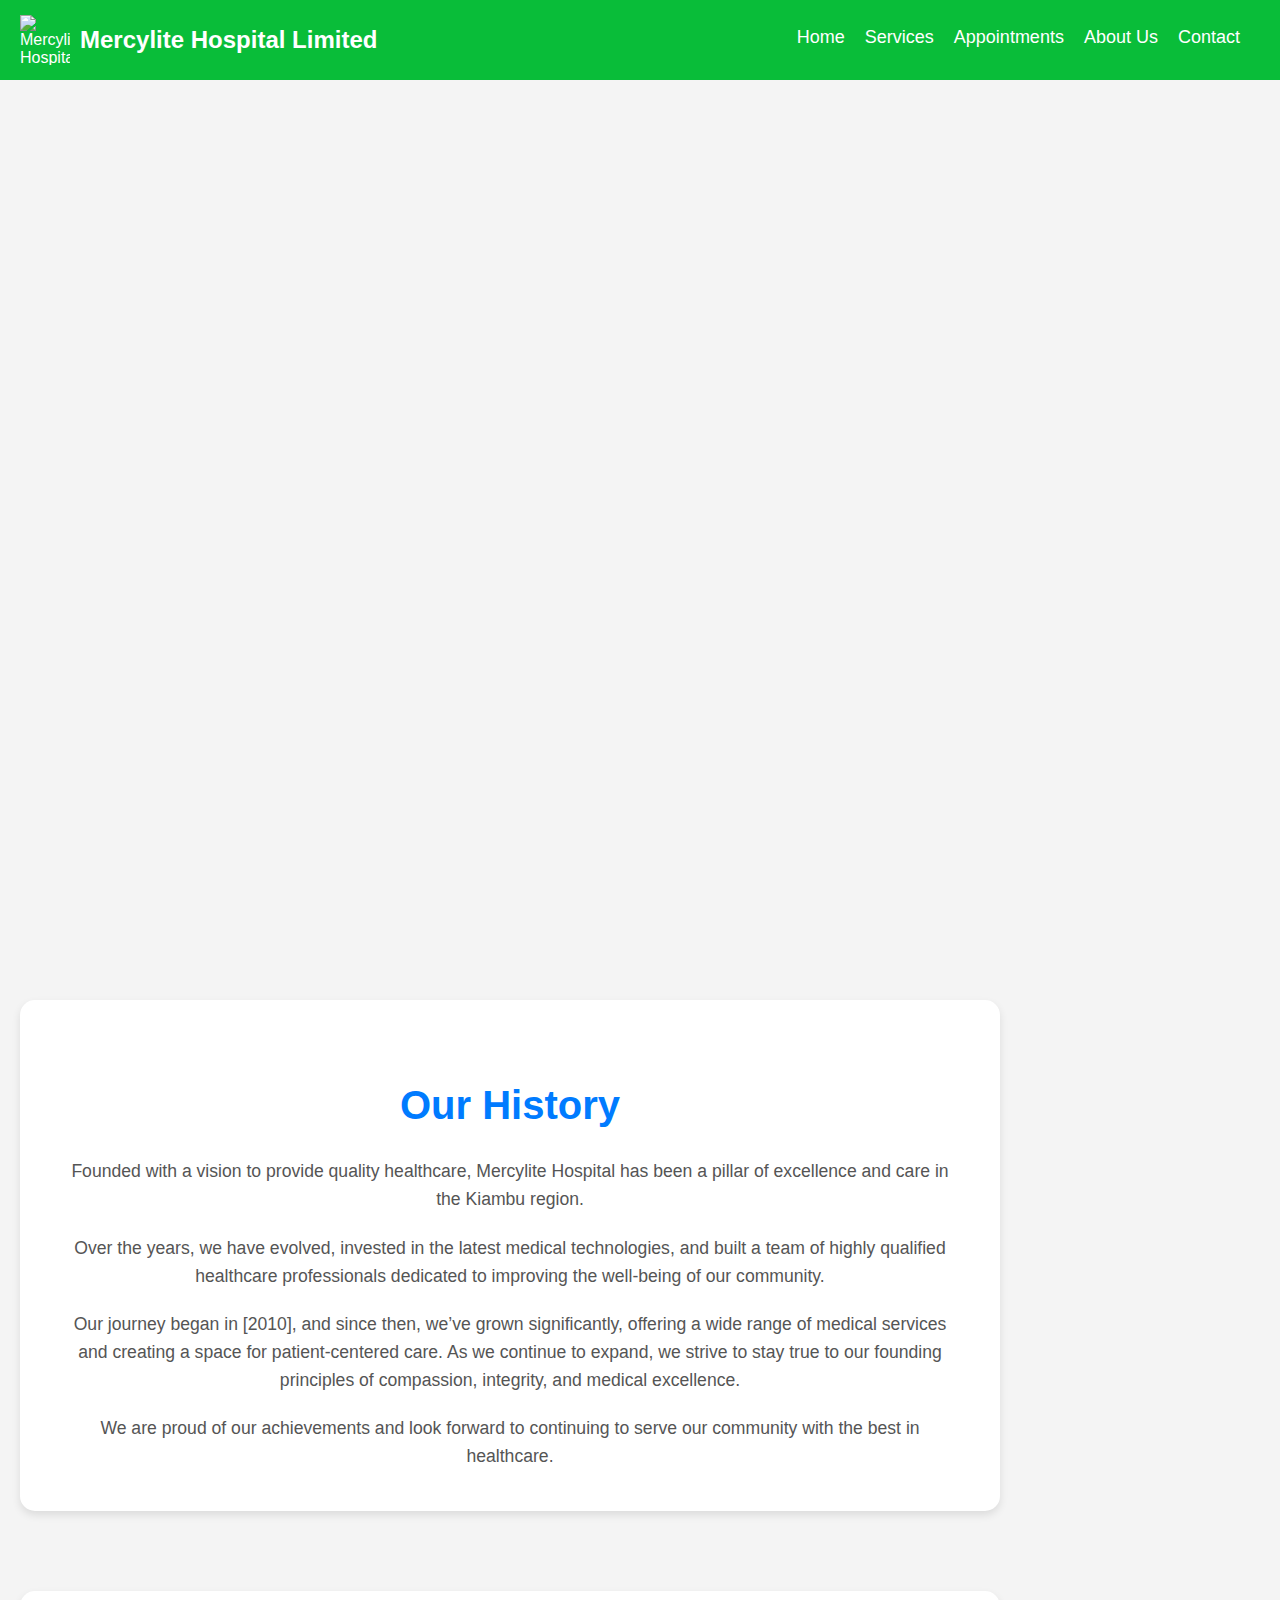
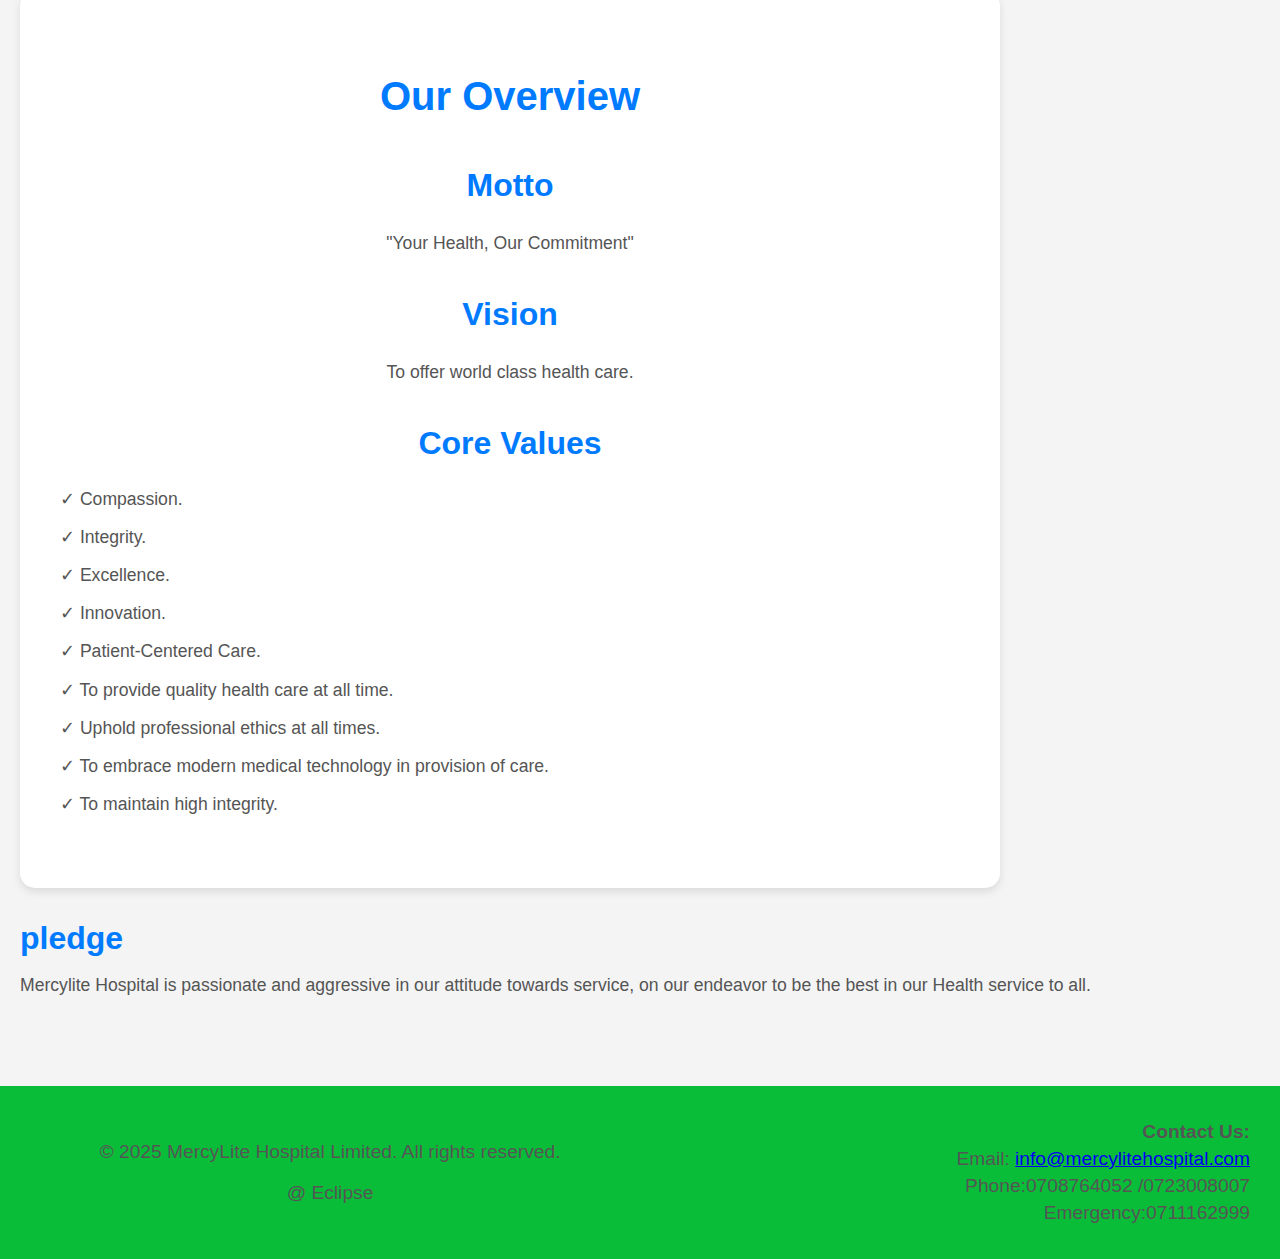
==== about.html @ 35a5e9e8 "Update about.html" ====
<!DOCTYPE html>
<html lang="en">
<head>
    <meta charset="UTF-8">
    <meta name="viewport" content="width=device-width, initial-scale=1.0">
    <meta http-equiv="X-UA-Compatible" content="ie=edge">
    <title>Mercylite Hospital Limited - Home</title>
    <link rel="stylesheet" href="styles.css">
    <script defer src="script.js"></script>
</head>
<body>
 <!-- Header Section -->
  <header>
    <div class="logo-container">
      <img src="images/logo.png" alt="Mercylife Hospital Logo" class="logo">
      <h1 class="hospital-name">Mercylite Hospital Limited</h1>
    </div>

     <!-- Hamburger Menu for Small Screens -->
    <button class="hamburger-menu" id="hamburger-menu">
      &#9776;
    </button>

    <!-- Desktop Navigation Menu -->
    <nav class="main-nav" id="main-nav">
      <ul class="main-menu">
        <li><a href="#">Home</a></li>
        <li><a href="#">Services</a></li>
        <li><a href="#">Appointments</a></li>
        <li><a href="#">About Us</a></li>
        <li><a href="#">Contact</a></li>
      </ul>
    </nav>

    <!-- Off-Canvas Menu (for Mobile) -->
    <div class="off-canvas-menu" id="off-canvas-menu">
      <ul>
        <li><a href="#">Home</a></li>
        <li><a href="#">Services</a></li>
        <li><a href="#">Appointments</a></li>
        <li><a href="#">About Us</a></li>
        <li><a href="#">Contact</a></li>
      </ul>
    </div>

  </header>


<head>
  <!-- Example Google Font -->
  <link href="https://fonts.googleapis.com/css2?family=Roboto:wght@700&display=swap" rel="stylesheet">
</head>
<!-- Add this link to include Font Awesome -->
<link rel="stylesheet" href="https://cdnjs.cloudflare.com/ajax/libs/font-awesome/6.0.0-beta3/css/all.min.css">

<div class="hero-section">
  <div class="hero-background"></div>
  <div class="hero-content">
    
  </div>
</div>

<section id="history" class="history-section">
    <div class="history-container">
        <h2>Our History</h2>
        <p>Founded with a vision to provide quality healthcare, Mercylite Hospital has been a pillar of excellence and care in the Kiambu region.</p>
        <p>Over the years, we have evolved, invested in the latest medical technologies, and built a team of highly qualified healthcare professionals dedicated to improving the well-being of our community.</p>
        <p>Our journey began in [2010], and since then, we’ve grown significantly, offering a wide range of medical services and creating a space for patient-centered care. As we continue to expand, we strive to stay true to our founding principles of compassion, integrity, and medical excellence.</p>
        <p>We are proud of our achievements and look forward to continuing to serve our community with the best in healthcare.</p>
    </div>
</section>

<section id="overview" class="overview-section">
    <div class="overview-container">
        <h2>Our Overview</h2>

        <!-- Motto -->
        <div class="overview-item">
            <h3>Motto</h3>
            <p>"Your Health, Our Commitment"</p>
        </div>

        <!-- Vision -->
        <div class="overview-item">
            <h3>Vision</h3>
            <p>To offer world class health care.</p>
        </div>

        <!-- Core Values -->
        <div class="overview-item">
            <h3>Core Values</h3>
            <ul>
                <li>&#10003; Compassion.</li>
                <li>&#10003; Integrity.</li>
                <li>&#10003; Excellence.</li>
                <li>&#10003; Innovation.</li>
                <li>&#10003; Patient-Centered Care.</li>
                <li>&#10003; To provide quality health care at all time.</li>
                <li>&#10003; Uphold professional ethics at all times.</li>
                <li>&#10003; To embrace modern medical technology in provision of care.</li>
                <li>&#10003; To maintain high integrity.</li>
            </ul>
        </div>
    </div>
    
     <!-- pledge -->
        <div class="overview-item">
            <h3>pledge</h3>
            <p>Mercylite Hospital is passionate and aggressive in our attitude towards service, on our endeavor to be the best in our Health service to all.</p>
        </div>
</section>


<footer>
  <div class="footer-container">
    <div class="footer-left">
      <p>&copy; 2025 MercyLite Hospital Limited. All rights reserved.</p>
      <p> @ Eclipse </p>
    </div>

  

    <div class="footer-right">
      <p><strong>Contact Us:</strong></p>
      <p>Email: <a href="mailto:mercylitereception@gmail.com">info@mercylitehospital.com</a></p>
      <p>Phone:0708764052 /0723008007</p>
      <p>Emergency:0711162999</p>
    </div>
  </div>
   <script src="path/to/your/script.js"></script>
</body>
</footer>
---- styles.css ----
body {
    font-family: Arial, sans-serif;
    margin: 0;
    padding: 0;
    background-color: #f4f4f4;
}

/* General Styles */
body {
  margin: 0;
  font-family: Arial, sans-serif;
}

header {
  background-color:#09bd39;
  color:white;
  display: flex;
  justify-content: space-between;
  align-items: center;
  padding: 10px 20px;
  position: relative;
}

.logo-container {
  display: flex;
  align-items: center;
}

.logo {
  width: 50px;
  height: 50px;
  margin-right: 10px;
}

.hospital-name {
  font-size: 24px;
  font-weight: bold;
}

.main-nav .main-menu {
  display: flex;
  list-style: none;
  margin: 0;
  padding: 0;
}

.main-nav .main-menu li {
  margin-right: 20px;
}

.main-nav .main-menu li a {
  color: white;
  text-decoration: none;
  font-size: 18px;
}

/* Hamburger Menu Button */
.hamburger-menu {
  background-color: transparent;
  border: none;
  color: white;
  font-size: 30px;
  cursor: pointer;
  display: none; /* Hidden by default */
}

/* Off-Canvas Menu */
.off-canvas-menu {
  position: fixed;
  top: 0;
  left: -250px;
  width: 250px;
  height: 100%;
  background-color: #11d681;
  color: white;
  transition: left 0.3s;
  padding-top: 60px; /* Space for menu items */
}

.off-canvas-menu ul {
  list-style: none;
  padding: 0;
  margin: 0;
}

.off-canvas-menu ul li {
  padding: 10px;
}

.off-canvas-menu ul li a {
  color: white;
  text-decoration: none;
  font-size: 18px;
}

/* Show Off-Canvas Menu when Hamburger is Clicked */
.off-canvas-menu.show {
  left: 0;
}

/* Responsive Design */
@media (max-width: 768px) {
  .main-nav {
    display: none; /* Hide regular navigation on small screens */
  }
  
  .hamburger-menu {
    display: block; /* Show hamburger menu on small screens */
  }
}


.banner {
    background-color: #028090;
    color: white;
    padding: 40px 0;
    text-align: center;
}

.cta-button {
    background-color: #ee6f57;
    color: white;
    padding: 10px 20px;
    text-decoration: none;
    border-radius: 5px;
}

.cta-button:hover {
    background-color: #ff8c42;
}

footer {
    text-align: center;
    padding: 20px;
    background-color: #2a9d8f;
    color: white;
}
/* General Styles */
body {
  margin: 0;
  font-family: Arial, sans-serif;
}

section {
  padding: 20px;
  margin-bottom: 40px;
}

h2 {
  text-align: center;
  font-size: 2em;
  margin-bottom: 20px;
}

/* Banner Section */
.banner-section {
  position: relative;
  width: 100%;
  height: 500px;
}


.banner-container {
  position: relative;
}

.banner-container img {
  width: 100%;
  height: 100%;
  object-fit: cover;
}

.slogan {
  position: absolute;
  bottom: 20px; /* Adjust the distance from the bottom */
  left: 50%;
  transform: translateX(-50%); /* Center the slogan vertically */
  color: black;
  font-size: 3rem; /* Adjust the font size as needed */
  font-weight: bold;
  text-shadow: 2px 2px 4px rgba(0, 0, 0, 0.5);
}


/* Services Section */
.services-section {
  background-color:#e0e0d1;
  padding: 40px 0;
  color: black;
}

.service-cards {
  display: flex;
  justify-content: space-around;
  flex-wrap: wrap;
}

.service-card {
  width: 23%;
  background-color:#1f6dcc ;
  padding: 20px;
  text-align: center;
  box-shadow: 0 4px 8px rgba(0, 0, 0, 0.1);
  margin-bottom: 20px;
  border-radius: 8px;
}

.service-card img {
  width: 60px;
  height: 60px;
  margin-bottom: 15px;
}

.cta {
  text-align: center;
}

.cta-button {
  background-color: #1f6dcc;
  color: white;
  padding: 15px 30px;
  text-decoration: none;
  border-radius: 5px;
  font-size: 18px;
  margin-top: 20px;
}

.cta-button:hover {
  background-color: #ff8c42;
}

.partner-section {
  background-color: #f1f1f1; /* Light background for contrast */
  padding: 40px 0;
}

.partner-images {
  display: flex;
  flex-wrap: wrap; /* Allow images to wrap onto new rows */
  justify-content: center; /* Center the images */
  gap: 20px; /* Space between images */
}

.partner-images img {
  max-width: 100%;
  height: auto;
  width: 120px; /* Set a default width for images */
  transition: transform 0.3s ease; /* Optional: Add smooth hover effect */
}

.partner-images img:hover {
  transform: scale(1.1); /* Optional: Add a slight zoom effect on hover */
}

/* Adjust image sizes on smaller screens */
@media (max-width: 768px) {
  .partner-images img {
    width: 100px; /* Shrink image size for smaller screens */
  }
}

@media (max-width: 480px) {
  .partner-images img {
    width: 80px; /* Further shrink image size for very small screens */
  }
}


/* Posts and News Section */
.posts-news-section {
  background-color:#1df20a ;
  padding: 40px 0;
}

.posts-container {
  display: flex;
  justify-content: space-around;
  gap: 20px;
}

.post {
  width: 30%;
  background-color: #1f6dcc;
  padding: 20px;
  box-shadow: 0 4px 8px rgba(0, 0, 0, 0.1);
  border-radius: 8px;
}

.post h3 {
  font-size: 1.5em;
}

.post a {
  color: #2c3e50;
  text-decoration: none;
}

/* Social Media Section */
.social-media-section {
  background-color: white;
  padding: 20px;
}

.social-media-icons {
  display: flex;
  justify-content: center;
  gap: 20px;
  
}

.social-media-icons a img {
  width: 40px;
  height: auto;
}
/* Footer Styling */
footer {
  background-color: #09bd39;
  color: black;
  padding: 20px 0;
  font-family: Arial, sans-serif;
  text-align: center;
}

.footer-container {
  display: flex;
  justify-content: space-between;
  align-items: center;
  flex-wrap: wrap;
  padding: 0 20px;
}

.footer-left, .footer-center, .footer-right {
  flex: 1;
  margin: 10px;
}

.footer-center {
  text-align: center;
}

.footer-links {
  list-style-type: none;
  padding: 0;
}

.footer-links li {
  display: inline;
  margin: 0 10px;
}

.footer-links a {
  color: black;
  text-decoration: none;
}

.footer-links a:hover {
  text-decoration: underline;
}

.footer-right {
  text-align: right;
}

.footer-right p {
  margin: 5px 0;
}

@media (max-width: 768px) {
  .footer-container {
    flex-direction: column;
    align-items: center;
  }

  .footer-left, .footer-center, .footer-right {
    flex: none;
    margin-bottom: 20px;
    text-align: center;
  }

  .footer-links li {
    display: block;
    margin: 5px 0;
  }
}
/* Services Section Styling */
.services {
    text-align: center;
    color: black;
}

.services h2 {
    font-size: 2.5em;
    margin-bottom: 40px;
}

/* Service Items Container */
.services-list {
    display: flex;
    flex-wrap: wrap;
    justify-content: center;
    gap: 40px;
}

/* Individual Service */
.service {
    width: 250px;
    background-color: rgba(255, 255, 255, 0.1); /* Slight transparent background */
    padding: 20px;
    border-radius: 10px;
    text-align: center;
    transition: all 0.3s ease-in-out;
}

.service:hover {
    transform: scale(1.05); /* Slight zoom effect on hover */
    background-color: rgba(255, 255, 255, 0.2); /* Increase background opacity on hover */
}

/* Service Icons */
.service i {
    font-size: 50px;
    color: #FFD700; /* Gold color for icons */
    margin-bottom: 20px;
}

/* Service Title */
.service h3 {
    font-size: 1.8em;
    margin-bottom: 15px;
}

/* Service Description */
.service p {
    font-size: 1.2em;
}

/* Call-to-Action Button */
.cta-button {
    display: inline-block;
    margin-top: 30px;
    padding: 15px 30px;
    background-color: #FFD700;
    color: #333;
    text-decoration: none;
    font-size: 1.2em;
    border-radius: 5px;
    transition: all 0.3s ease;
}

.cta-button:hover {
    background-color: #FF6347; /* Change to a new color on hover */
    color: white;
}
/* Posts Section Styling */
.posts {
    text-align: center;
    color: white;
}

.posts h2 {
    font-size: 2.5em;
    margin-bottom: 40px;
}

/* Post Items Container */
.posts-list {
    display: flex;
    flex-wrap: wrap;
    justify-content: center;
    gap: 40px;
}

/* Individual Post */
.post {
    width: 300px;
    background-color: rgba(255, 255, 255, 0.1); /* Slight transparent background */
    padding: 20px;
    border-radius: 10px;
    text-align: center;
    transition: all 0.3s ease-in-out;
}

/* Hover Effect on Post */
.post:hover {
    transform: scale(1.05); /* Slight zoom effect on hover */
    background-color: rgba(255, 255, 255, 0.2); /* Increase background opacity on hover */
}

/* Post Image */
.post-image {
    width: 100%;
    height: 200px;
    object-fit: cover;
    border-radius: 10px;
}

/* Post Title */
.post-title {
    font-size: 1.8em;
    margin-top: 15px;
    color: #FFD700;
}

/* Post Description */
.post-description {
    font-size: 1.2em;
    margin-top: 10px;
    color: #f5f5f5;
}

/* Post Link (Invisible Text Decoration) */
.post-link {
    text-decoration: none;
    color: inherit;
}
/* Hero Section Styling */
.hero-section {
  position: relative;
  height: 100vh; /* Full viewport height */
  overflow: hidden; /* Prevents hero section from overflowing */
}

/* Hero Section Styling */
.hero-section {
  position: relative;
  height: 100vh; /* Full viewport height */
  overflow: hidden; /* Prevents hero section from overflowing */
  transition: visibility 0.3s ease, opacity 0.3s ease; /* Smooth transition for visibility */
}

.hero-background {
  position: absolute;
  top: 0;
  left: 0;
  width: 100%;
  height: 100%;
  background-image: url(banner.jpg'); /* Replace with your desired background image */
  background-size: cover; /* Ensures the image covers the whole area */
  background-position: center;
  z-index: -1; /* Ensures the background is behind the content */
}

.hero-content {
  position: relative;
  z-index: 1;
  text-align: center;
  color: white;
  padding: 20px;
  font-family: Arial, sans-serif;
}

.hero-content h1 {
  font-size: 3rem;
  margin-bottom: 10px;
  font-weight: bold;
}

.hero-content p {
  font-size: 1.5rem;
}

/* Responsive adjustments for different screen sizes */
@media (max-width: 1200px) {
  .hero-content h1 {
    font-size: 2.5rem;
  }

  .hero-content p {
    font-size: 1.2rem;
  }
}

@media (max-width: 768px) {
  .hero-content h1 {
    font-size: 2rem;
  }

  .hero-content p {
    font-size: 1rem;
  }
}

@media (max-width: 480px) {
  .hero-content h1 {
    font-size: 1.5rem;
  }

  .hero-content p {
    font-size: 0.9rem;
  }
}

/* General Styles */
body {
    font-family: Arial, sans-serif;
    background-color: #f4f4f4;
    margin: 0;
    padding: 0;
}

.service-container {
    display: flex;
    flex-wrap: wrap;
    justify-content: space-evenly;
    gap: 20px;
    padding: 20px;
}

.service-card {
    background-color: #fff;
    border: 1px solid #ddd;
    border-radius: 8px;
    width: 100%;
    max-width: 300px;
    padding: 20px;
    box-shadow: 0 4px 6px rgba(0, 0, 0, 0.1);
    transition: transform 0.3s ease;
    text-align: center;
}

.service-card:hover {
    transform: translateY(-10px);
}

.service-img {
    width: 100%;
    height: 200px;
    object-fit: cover;
    border-radius: 8px;
    margin-bottom: 10px;
}

.service-label {
    font-size: 0.9rem;
    color: white;
    background-color: #007BFF;
    padding: 5px;
    border-radius: 4px;
    margin-bottom: 10px;
    display: inline-block;
}

h2 {
    font-size: 1.5rem;
    color: #333;
}

p {
    font-size: 1rem;
    color: #666;
}

button {
    background-color: #007BFF;
    color: white;
    border: none;
    padding: 10px;
    margin-top: 10px;
    cursor: pointer;
    border-radius: 4px;
    font-size: 1rem;
    transition: background-color 0.3s ease;
}

button:hover {
    background-color: #0056b3;
}

.service-details {
    margin-top: 10px;
}

ul {
    padding-left: 20px;
    color: #555;
}

ul li {
    margin-bottom: 5px;
}

/* Responsive Styles */
@media (max-width: 768px) {
    .service-card {
        width: 100%;
    }
}

@media (min-width: 769px) {
    .service-card {
        width: 48%;
    }
}

@media (min-width: 1024px) {
    .service-card {
        width: 30%;
    }
}




<!-- contact External or Inline CSS -->

    #contact {
        padding: 30px;
        background-color: #0c0c0d;
        text-align: center;
        max-width: 1200px;
        margin: 0 auto;
    }

    h2 {
        font-size: 2.5rem;
        color: #007bff;
    }

    p {
        font-size: 1.2rem;
        color: #555;
    }

    .form-group {
        margin-bottom: 20px;
        text-align: left;
    }

    input, textarea {
        width: 100%;
        padding: 12px;
        font-size: 1rem;
        border: 1px solid #ccc;
        border-radius: 8px;
        box-sizing: border-box;
    }

    textarea {
        resize: vertical;
    }

    input:focus, textarea:focus {
        border-color: #007bff;
        outline: none;
    }

    button {
        background-color: #007bff;
        color: white;
        padding: 15px 30px;
        font-size: 1.2rem;
        border: none;
        border-radius: 8px;
        cursor: pointer;
        transition: background-color 0.3s ease;
    }

    button:hover {
        background-color: #0056b3;
    }

    .error-message {
        color: red;
        font-size: 0.9rem;
        display: block;
        margin-top: 5px;
    }

    #formMessage {
        font-size: 1.1rem;
        color: #28a745;
    }

    iframe {
        border: 0;
        margin-top: 30px;
    }

    @media (max-width: 768px) {
        #contact {
            padding: 20px;
        }

        h2 {
            font-size: 2rem;
        }

        input, textarea {
            padding: 10px;
        }

        button {
            padding: 12px 25px;
        }
    }



<!-- External or Inline CSS -->

    .history-section {
        padding: 50px 20px;
        background-color: #f4f4f9;
        display: flex;
        justify-content: center;
        align-items: center;
        height: auto;
    }

    .history-container {
        background-color: white;
        padding: 40px;
        border-radius: 15px;
        box-shadow: 0 4px 8px rgba(0, 0, 0, 0.1);
        max-width: 900px;
        width: 100%;
        text-align: center;
        line-height: 1.6;
    }

    .history-container h2 {
        font-size: 2.5rem;
        font-weight: bold;
        color: #007bff;
        margin-bottom: 20px;
    }

    .history-container p {
        font-size: 1.1rem;
        color: #555;
        margin-bottom: 20px;
    }

    .history-container p:last-child {
        margin-bottom: 0;
    }

    /* Responsive Design */
    @media (max-width: 768px) {
        .history-container {
            padding: 25px;
        }

        .history-container h2 {
            font-size: 2rem;
        }

        .history-container p {
            font-size: 1rem;
        }
    }


<!-- External or Inline CSS -->

    .overview-section {
        padding: 50px 20px;
        background-color: #f4f4f9;
        display: flex;
        justify-content: center;
        align-items: center;
        height: auto;
    }

    .overview-container {
        background-color: white;
        padding: 40px;
        border-radius: 15px;
        box-shadow: 0 4px 8px rgba(0, 0, 0, 0.1);
        max-width: 900px;
        width: 100%;
        text-align: center;
        line-height: 1.6;
    }

    .overview-container h2 {
        font-size: 2.5rem;
        font-weight: bold;
        color: #007bff;
        margin-bottom: 30px;
    }

    .overview-item {
        margin-bottom: 30px;
    }

    .overview-item h3 {
        font-size: 2rem;
        font-weight: bold;
        color: #007bff;
        margin-bottom: 15px;
    }

    .overview-item p {
        font-size: 1.1rem;
        color: #555;
    }

    .overview-item ul {
        list-style-type: none;
        padding-left: 0;
    }

    .overview-item ul li {
        font-size: 1.1rem;
        color: #555;
        margin-bottom: 10px;
        text-align: left;
    }

    /* Responsive Design */
    @media (max-width: 768px) {
        .overview-container {
            padding: 25px;
        }

        .overview-container h2 {
            font-size: 2rem;
        }

        .overview-item h3 {
            font-size: 1.6rem;
        }

        .overview-item p, .overview-item ul li {
            font-size: 1rem;
        }
    }
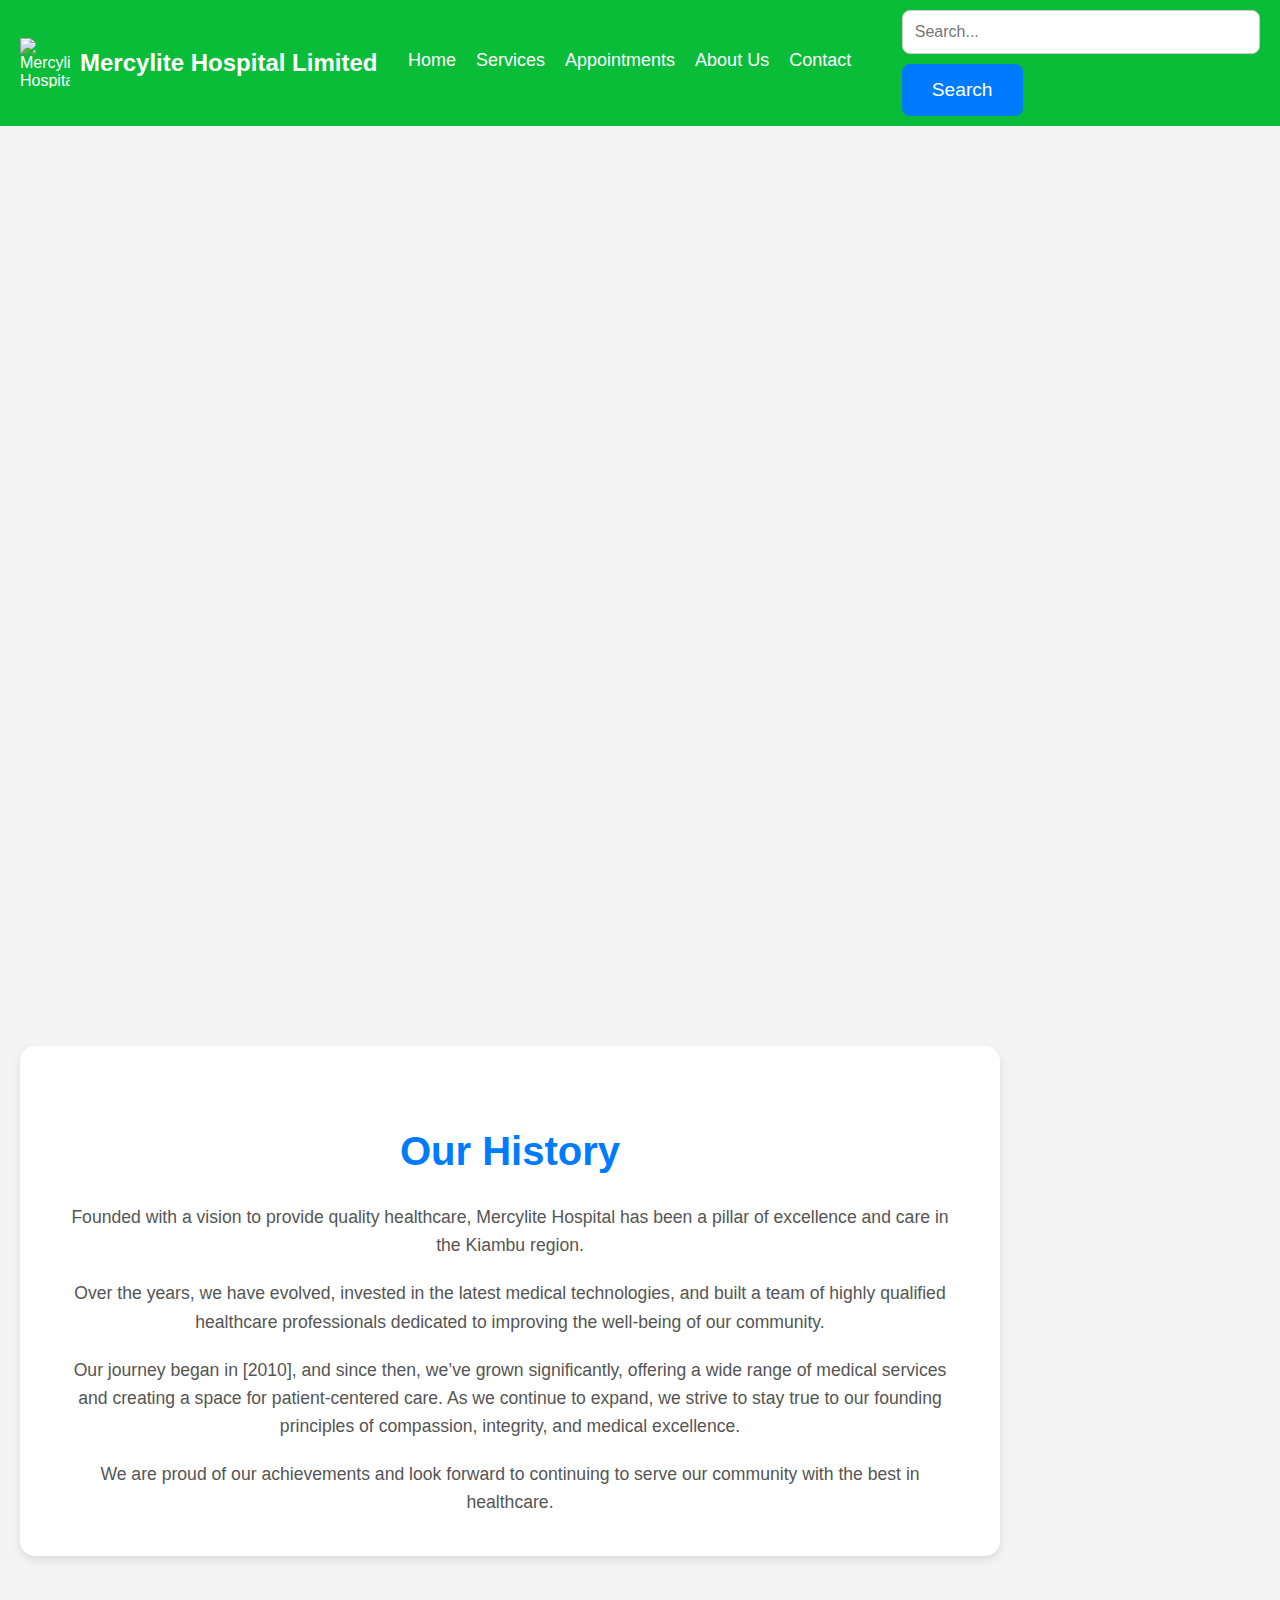
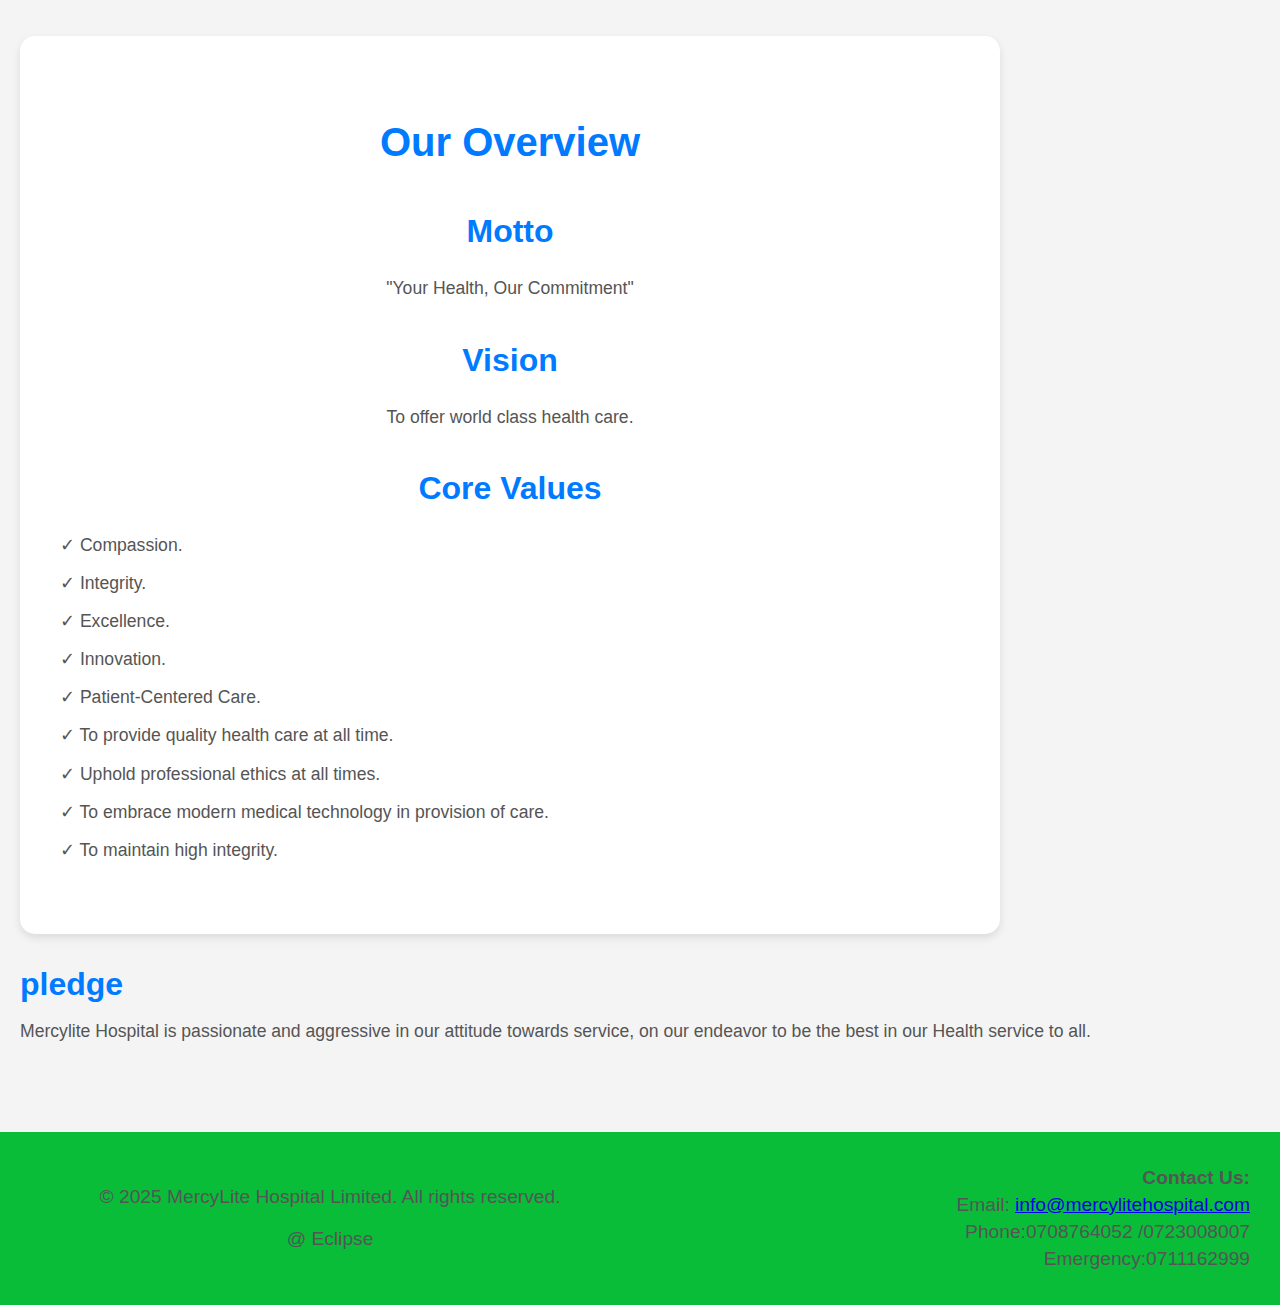
==== commit e8bfebab: "Update about.html" ====
--- a/about.html
+++ b/about.html
@@ -9,40 +9,31 @@
     <script defer src="script.js"></script>
 </head>
 <body>
- <!-- Header Section -->
+  <!-- Header Section -->
   <header>
     <div class="logo-container">
+      <!-- Hospital Logo -->
       <img src="images/logo.png" alt="Mercylife Hospital Logo" class="logo">
+      <!-- Hospital Name -->
       <h1 class="hospital-name">Mercylite Hospital Limited</h1>
     </div>
 
-     <!-- Hamburger Menu for Small Screens -->
-    <button class="hamburger-menu" id="hamburger-menu">
-      &#9776;
-    </button>
-
-    <!-- Desktop Navigation Menu -->
+    <!-- Quick Links Below the Logo and Hospital Name -->
     <nav class="main-nav" id="main-nav">
       <ul class="main-menu">
-        <li><a href="#">Home</a></li>
-        <li><a href="#">Services</a></li>
-        <li><a href="#">Appointments</a></li>
-        <li><a href="#">About Us</a></li>
-        <li><a href="#">Contact</a></li>
+        <li><a href="index.html">Home</a></li>
+        <li><a href="services.html">Services</a></li>
+        <li><a href="appointment.html">Appointments</a></li>
+        <li><a href="about.html">About Us</a></li>
+        <li><a href="contact.html">Contact</a></li>
       </ul>
     </nav>
 
-    <!-- Off-Canvas Menu (for Mobile) -->
-    <div class="off-canvas-menu" id="off-canvas-menu">
-      <ul>
-        <li><a href="#">Home</a></li>
-        <li><a href="#">Services</a></li>
-        <li><a href="#">Appointments</a></li>
-        <li><a href="#">About Us</a></li>
-        <li><a href="#">Contact</a></li>
-      </ul>
+    <!-- Search Bar -->
+    <div class="search-container">
+      <input type="text" id="search-bar" placeholder="Search..." />
+      <button type="button" id="search-button">Search</button>
     </div>
-
   </header>
 
 
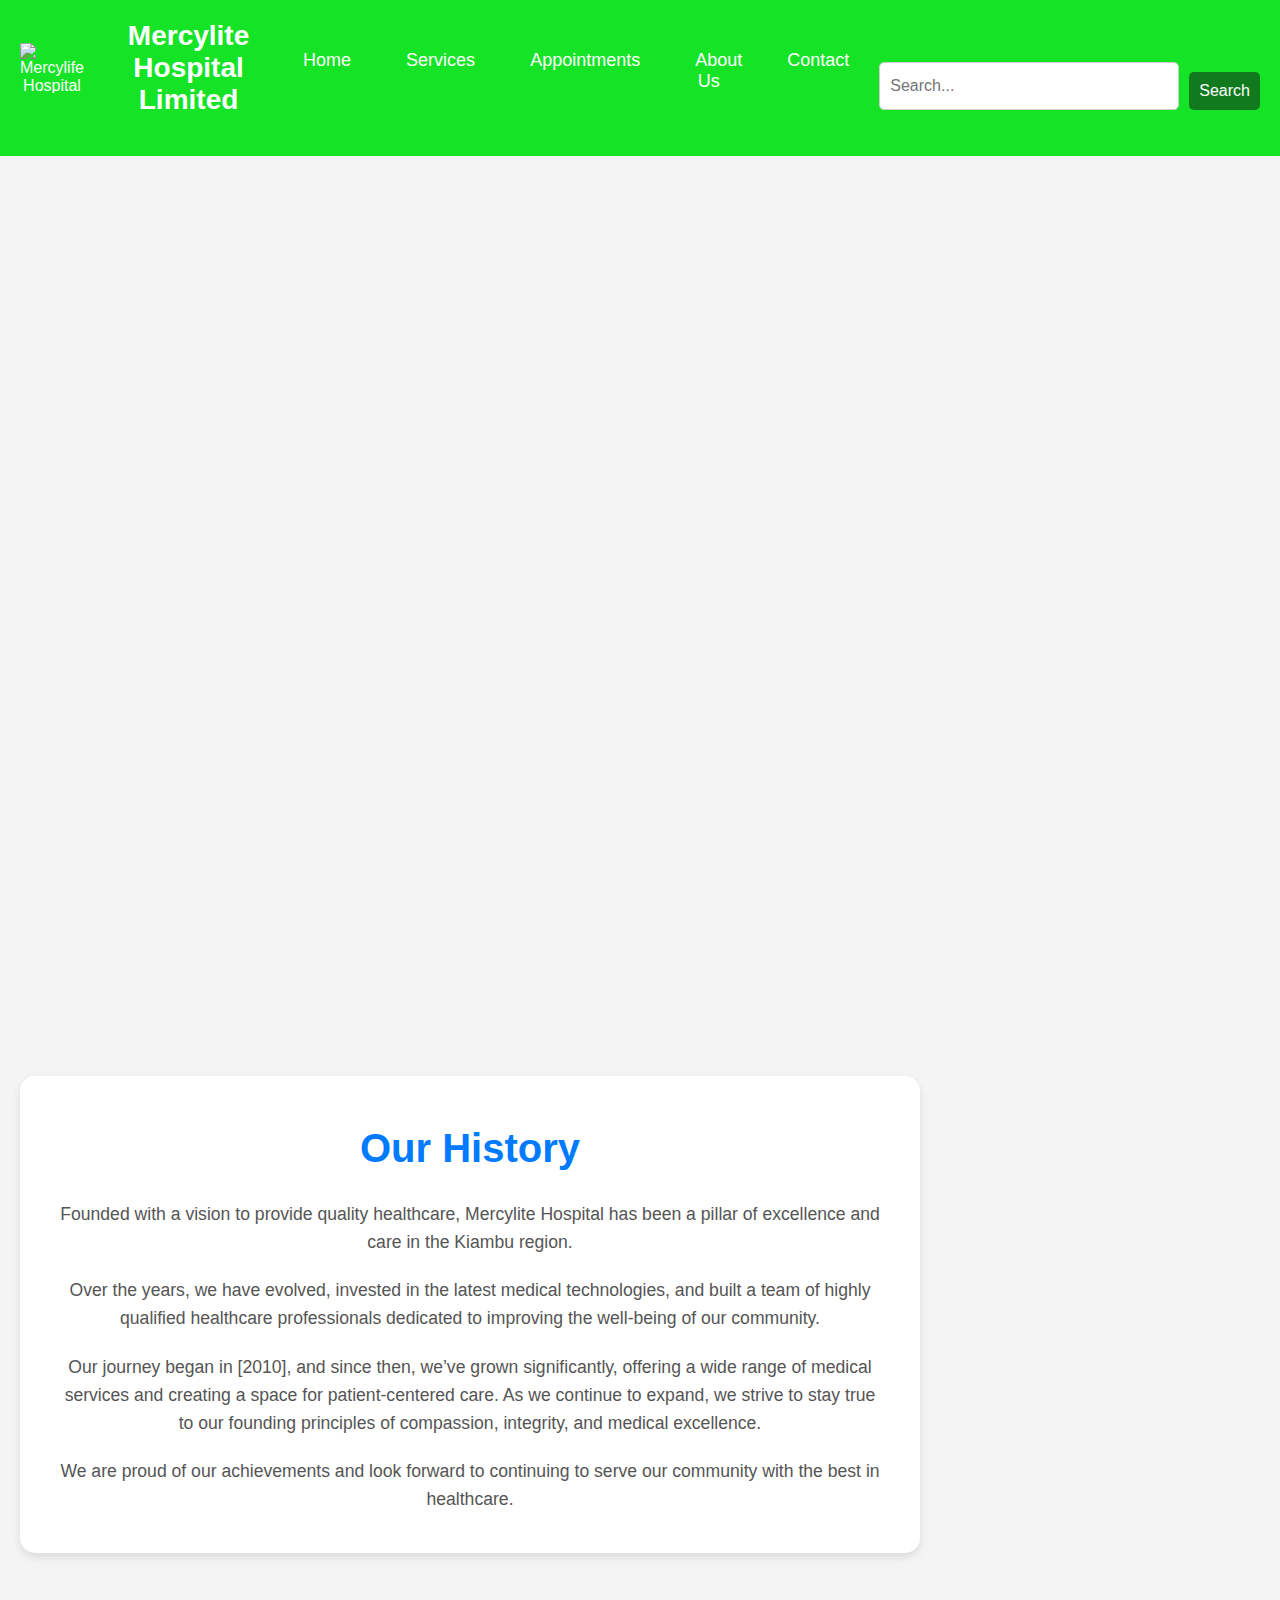
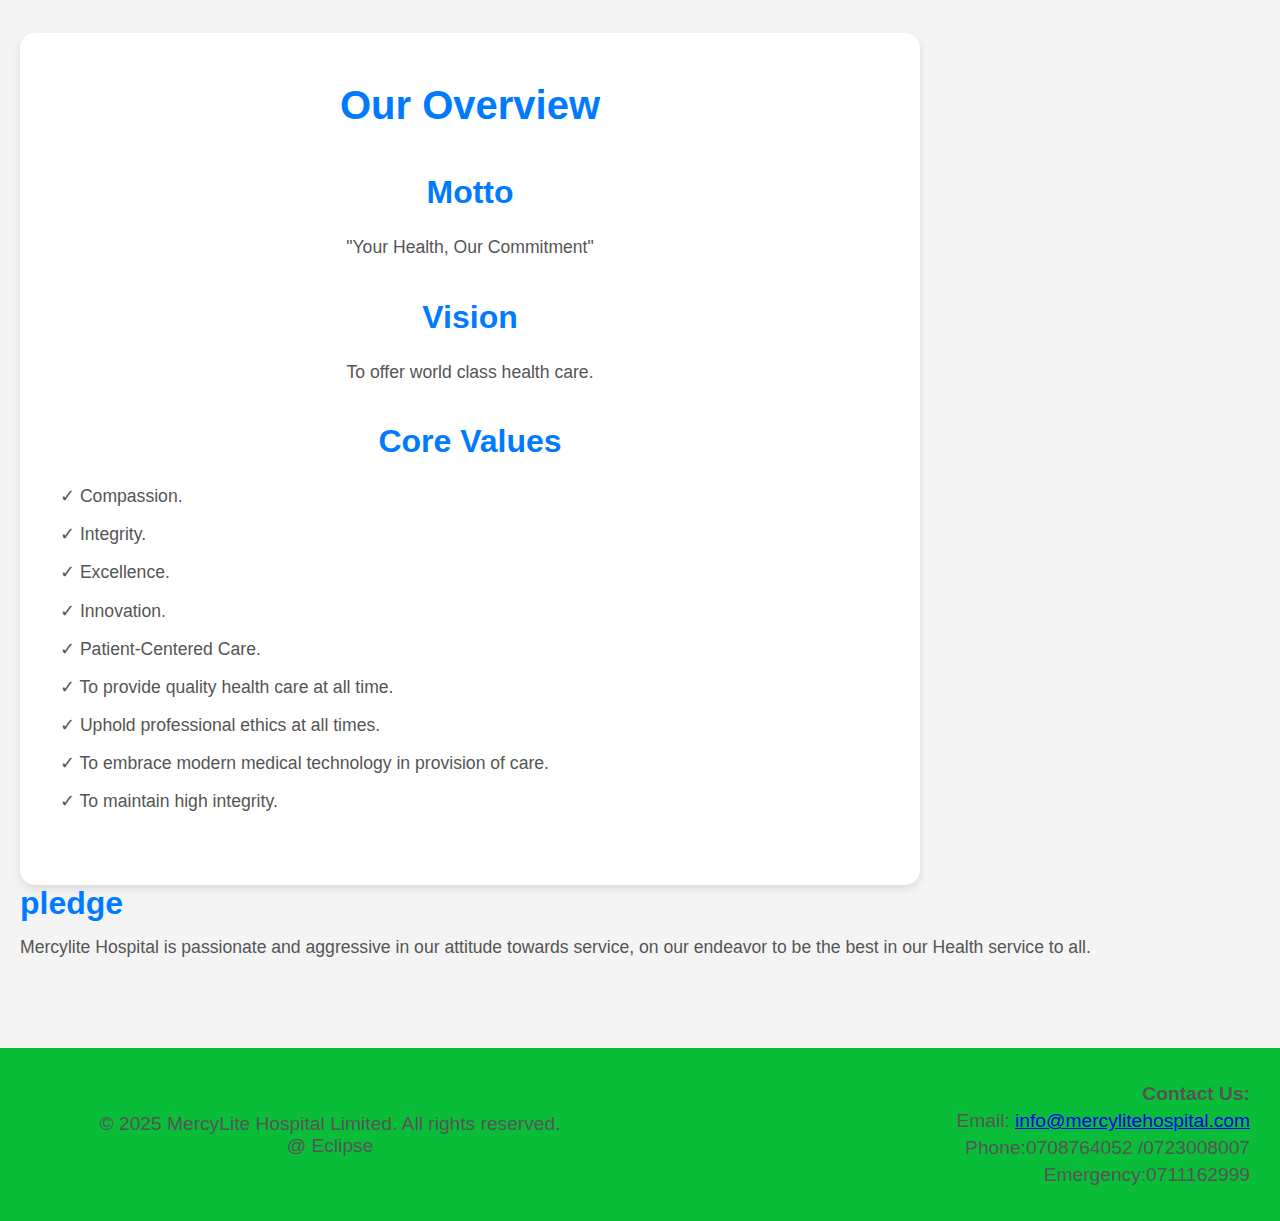
==== commit f94aa3ec: "Update about.html" ====
--- a/about.html
+++ b/about.html
@@ -35,7 +35,6 @@
       <button type="button" id="search-button">Search</button>
     </div>
   </header>
-
 
 <head>
   <!-- Example Google Font -->
--- a/styles.css
+++ b/styles.css
@@ -928,3 +928,110 @@
     }
 
 
+/* General Reset */
+* {
+    margin: 0;
+    padding: 0;
+    box-sizing: border-box;
+}
+
+/* Header Styling */
+header {
+    background-color: #14e326; /* Green color as requested */
+    color: white;
+    padding: 20px;
+    text-align: center;
+}
+
+/* Logo and Hospital Name */
+.logo-container {
+    display: flex;
+    align-items: center;
+    justify-content: center;
+    margin-bottom: 20px;
+}
+
+.logo {
+    width: 80px; /* Adjust the size of the logo */
+    margin-right: 15px; /* Space between logo and name */
+}
+
+.hospital-name {
+    font-size: 28px;
+    font-weight: bold;
+    margin: 0;
+}
+
+/* Navigation Menu Styling */
+.main-nav {
+    margin-bottom: 15px;
+}
+
+.main-menu {
+    list-style-type: none;
+    display: flex;
+    justify-content: center;
+}
+
+.main-menu li {
+    margin: 0 15px;
+}
+
+.main-menu li a {
+    color: white;
+    text-decoration: none;
+    font-size: 18px;
+    padding: 10px;
+    transition: background-color 0.3s ease;
+}
+
+.main-menu li a:hover {
+    background-color: #117a1f;
+    border-radius: 5px;
+}
+
+/* Search Bar Styling */
+.search-container {
+    display: flex;
+    justify-content: center;
+    margin-top: 15px;
+}
+
+#search-bar {
+    padding: 10px;
+    font-size: 16px;
+    width: 300px;
+    border-radius: 5px;
+    border: 1px solid #ccc;
+}
+
+#search-button {
+    padding: 10px;
+    font-size: 16px;
+    margin-left: 10px;
+    background-color: #117a1f;
+    color: white;
+    border: none;
+    border-radius: 5px;
+    cursor: pointer;
+}
+
+#search-button:hover {
+    background-color: #0e5e18;
+}
+
+/* Responsive Design */
+@media (max-width: 768px) {
+    .main-menu {
+        flex-direction: column;
+        padding: 10px;
+    }
+
+    .main-menu li {
+        margin: 5px 0;
+    }
+
+    #search-bar {
+        width: 200px;
+    }
+}
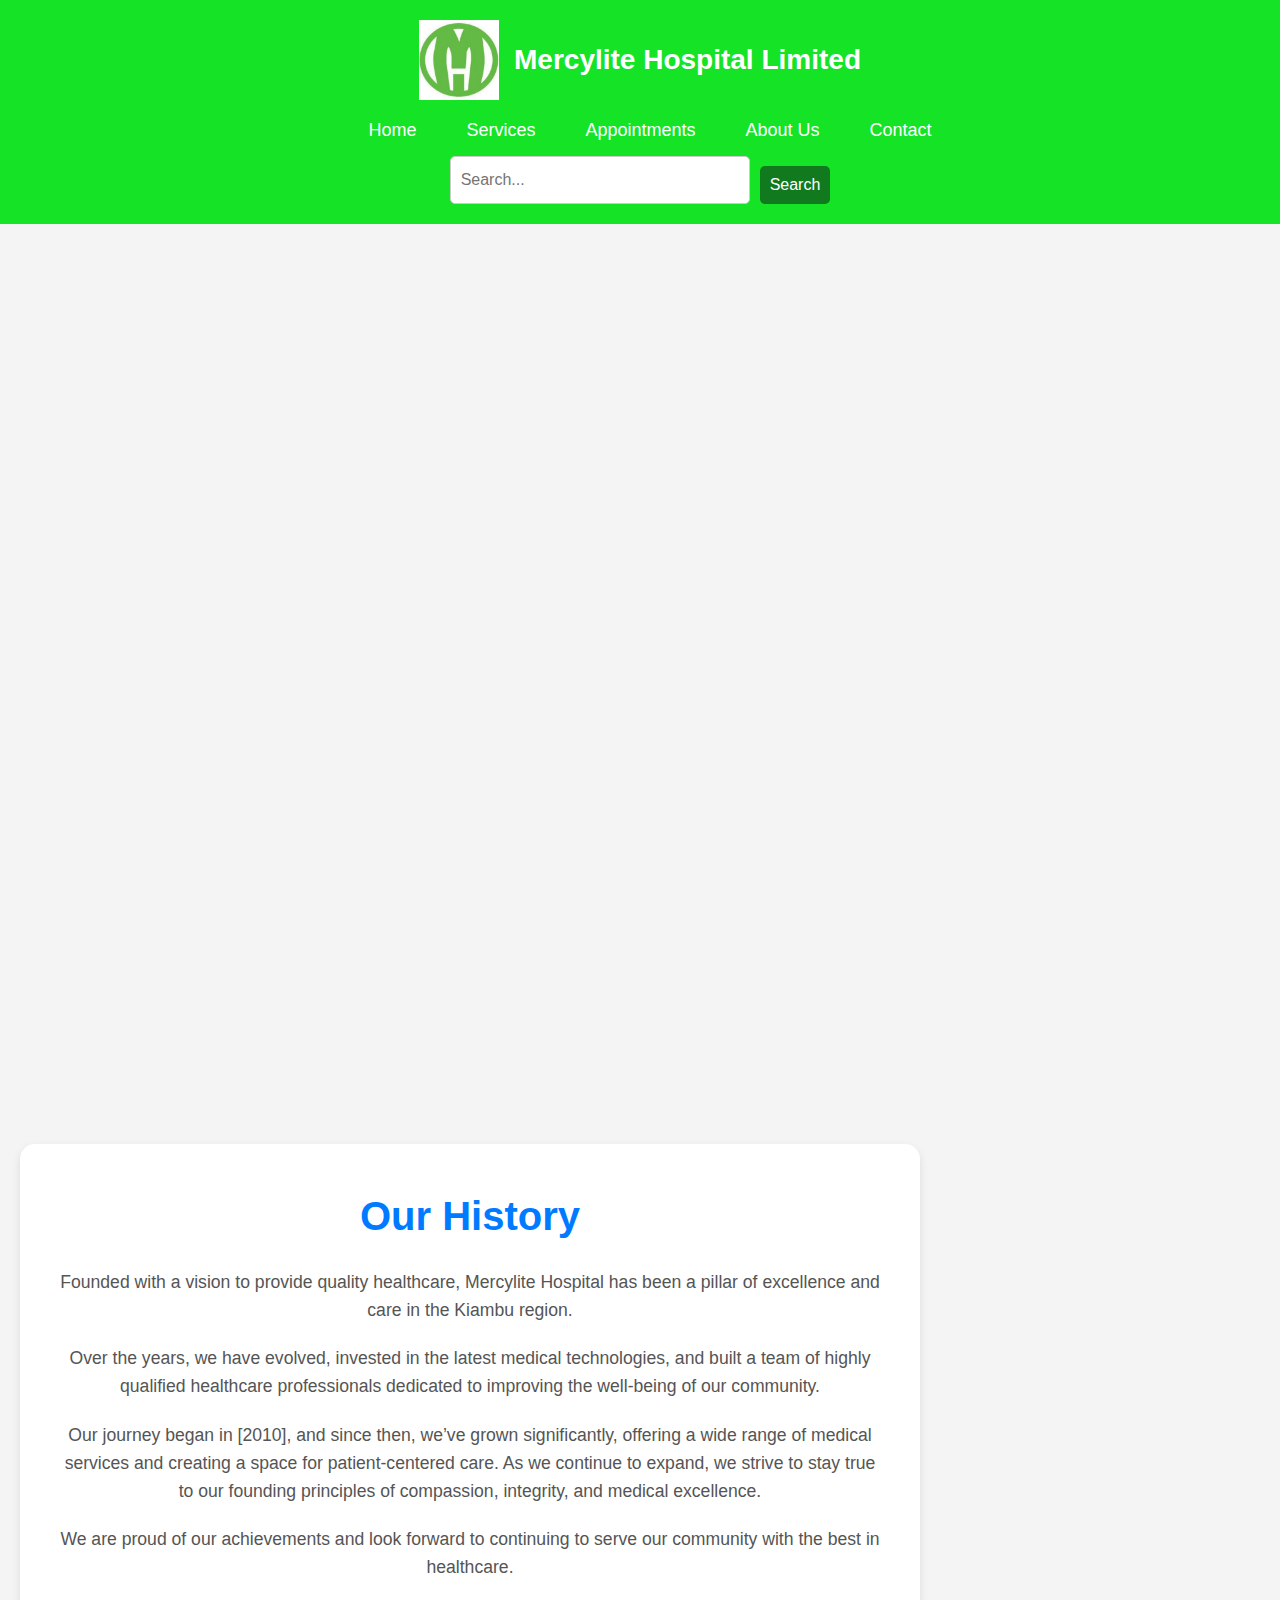
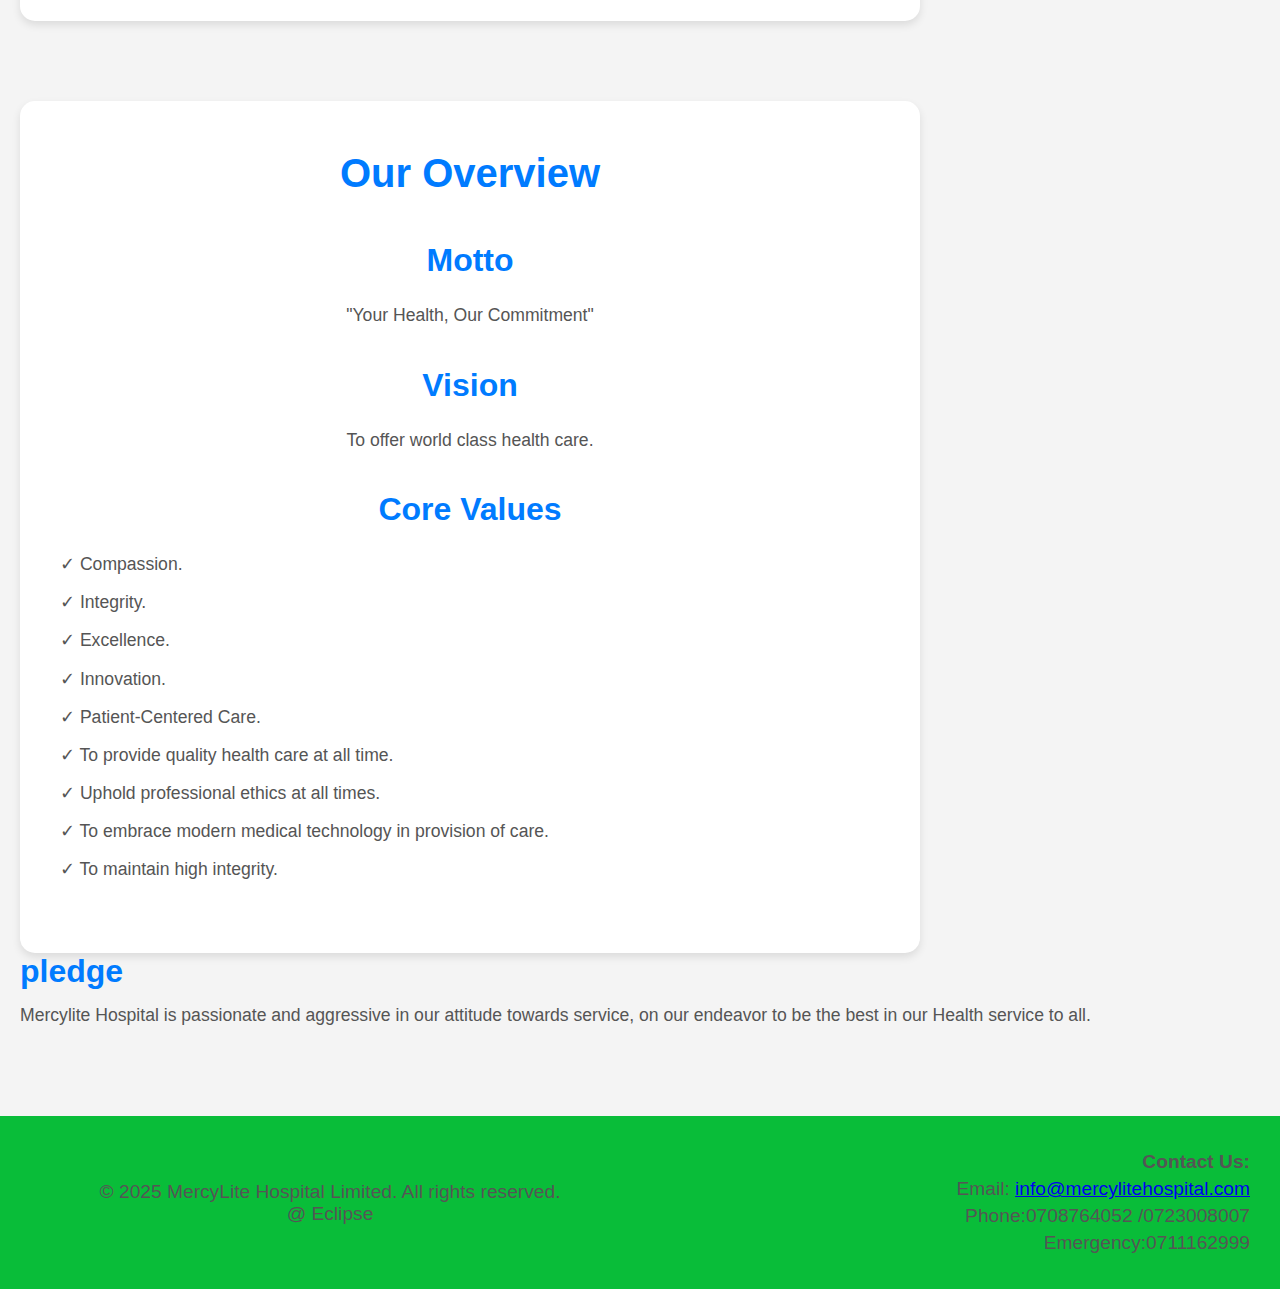
==== commit 3d6f0d3f: "Update about.html" ====
--- a/about.html
+++ b/about.html
@@ -13,7 +13,7 @@
   <header>
     <div class="logo-container">
       <!-- Hospital Logo -->
-      <img src="images/logo.png" alt="Mercylife Hospital Logo" class="logo">
+      <img src="image/logo.png" alt="Mercylife Hospital Logo" class="logo">
       <!-- Hospital Name -->
       <h1 class="hospital-name">Mercylite Hospital Limited</h1>
     </div>
--- a/styles.css
+++ b/styles.css
@@ -1,114 +1,3 @@
-body {
-    font-family: Arial, sans-serif;
-    margin: 0;
-    padding: 0;
-    background-color: #f4f4f4;
-}
-
-/* General Styles */
-body {
-  margin: 0;
-  font-family: Arial, sans-serif;
-}
-
-header {
-  background-color:#09bd39;
-  color:white;
-  display: flex;
-  justify-content: space-between;
-  align-items: center;
-  padding: 10px 20px;
-  position: relative;
-}
-
-.logo-container {
-  display: flex;
-  align-items: center;
-}
-
-.logo {
-  width: 50px;
-  height: 50px;
-  margin-right: 10px;
-}
-
-.hospital-name {
-  font-size: 24px;
-  font-weight: bold;
-}
-
-.main-nav .main-menu {
-  display: flex;
-  list-style: none;
-  margin: 0;
-  padding: 0;
-}
-
-.main-nav .main-menu li {
-  margin-right: 20px;
-}
-
-.main-nav .main-menu li a {
-  color: white;
-  text-decoration: none;
-  font-size: 18px;
-}
-
-/* Hamburger Menu Button */
-.hamburger-menu {
-  background-color: transparent;
-  border: none;
-  color: white;
-  font-size: 30px;
-  cursor: pointer;
-  display: none; /* Hidden by default */
-}
-
-/* Off-Canvas Menu */
-.off-canvas-menu {
-  position: fixed;
-  top: 0;
-  left: -250px;
-  width: 250px;
-  height: 100%;
-  background-color: #11d681;
-  color: white;
-  transition: left 0.3s;
-  padding-top: 60px; /* Space for menu items */
-}
-
-.off-canvas-menu ul {
-  list-style: none;
-  padding: 0;
-  margin: 0;
-}
-
-.off-canvas-menu ul li {
-  padding: 10px;
-}
-
-.off-canvas-menu ul li a {
-  color: white;
-  text-decoration: none;
-  font-size: 18px;
-}
-
-/* Show Off-Canvas Menu when Hamburger is Clicked */
-.off-canvas-menu.show {
-  left: 0;
-}
-
-/* Responsive Design */
-@media (max-width: 768px) {
-  .main-nav {
-    display: none; /* Hide regular navigation on small screens */
-  }
-  
-  .hamburger-menu {
-    display: block; /* Show hamburger menu on small screens */
-  }
-}
-
 
 .banner {
     background-color: #028090;
@@ -534,7 +423,7 @@
   left: 0;
   width: 100%;
   height: 100%;
-  background-image: url(banner.jpg'); /* Replace with your desired background image */
+  background-image: url(image/banner.jpg'); /* Replace with your desired background image */
   background-size: cover; /* Ensures the image covers the whole area */
   background-position: center;
   z-index: -1; /* Ensures the background is behind the content */
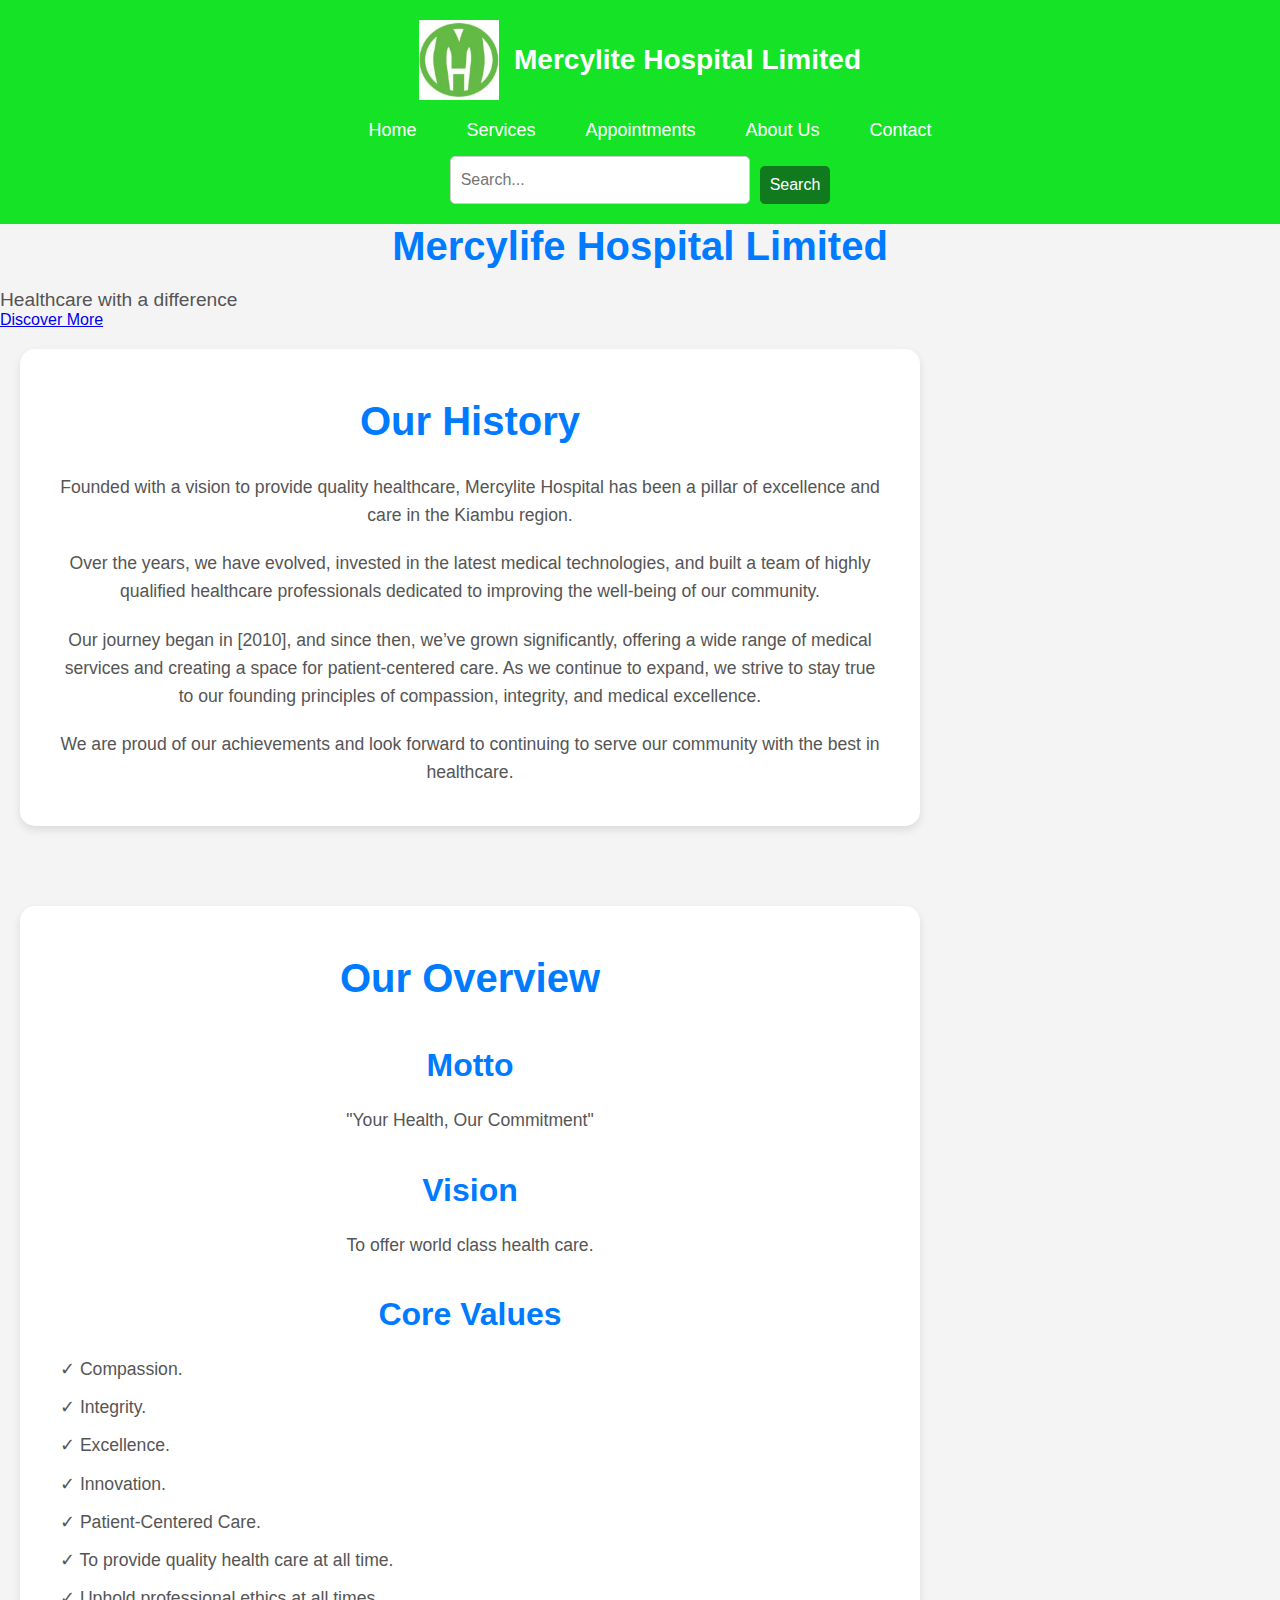
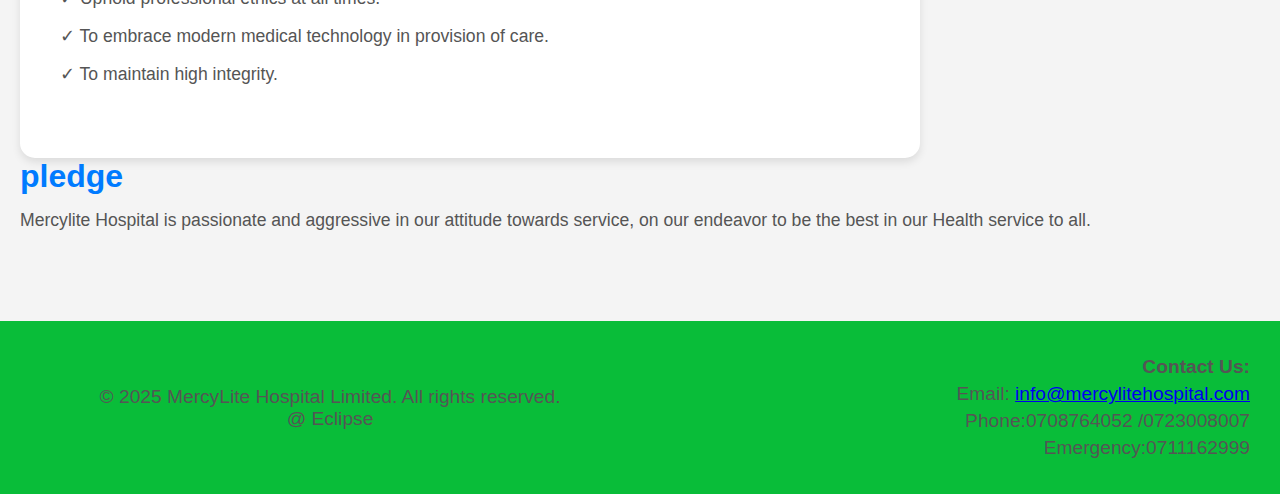
==== commit 2dc59f9c: "Update about.html" ====
--- a/about.html
+++ b/about.html
@@ -43,12 +43,12 @@
 <!-- Add this link to include Font Awesome -->
 <link rel="stylesheet" href="https://cdnjs.cloudflare.com/ajax/libs/font-awesome/6.0.0-beta3/css/all.min.css">
 
-<div class="hero-section">
-  <div class="hero-background"></div>
-  <div class="hero-content">
-    
-  </div>
+<div class="banner-image" style="background-image: url('images/banner.jpg');">
+    <h2>Mercylife Hospital Limited</h2>
+    <p>Healthcare with a difference</p>
+    <a href="#more-info">Discover More</a>
 </div>
+
 
 <section id="history" class="history-section">
     <div class="history-container">
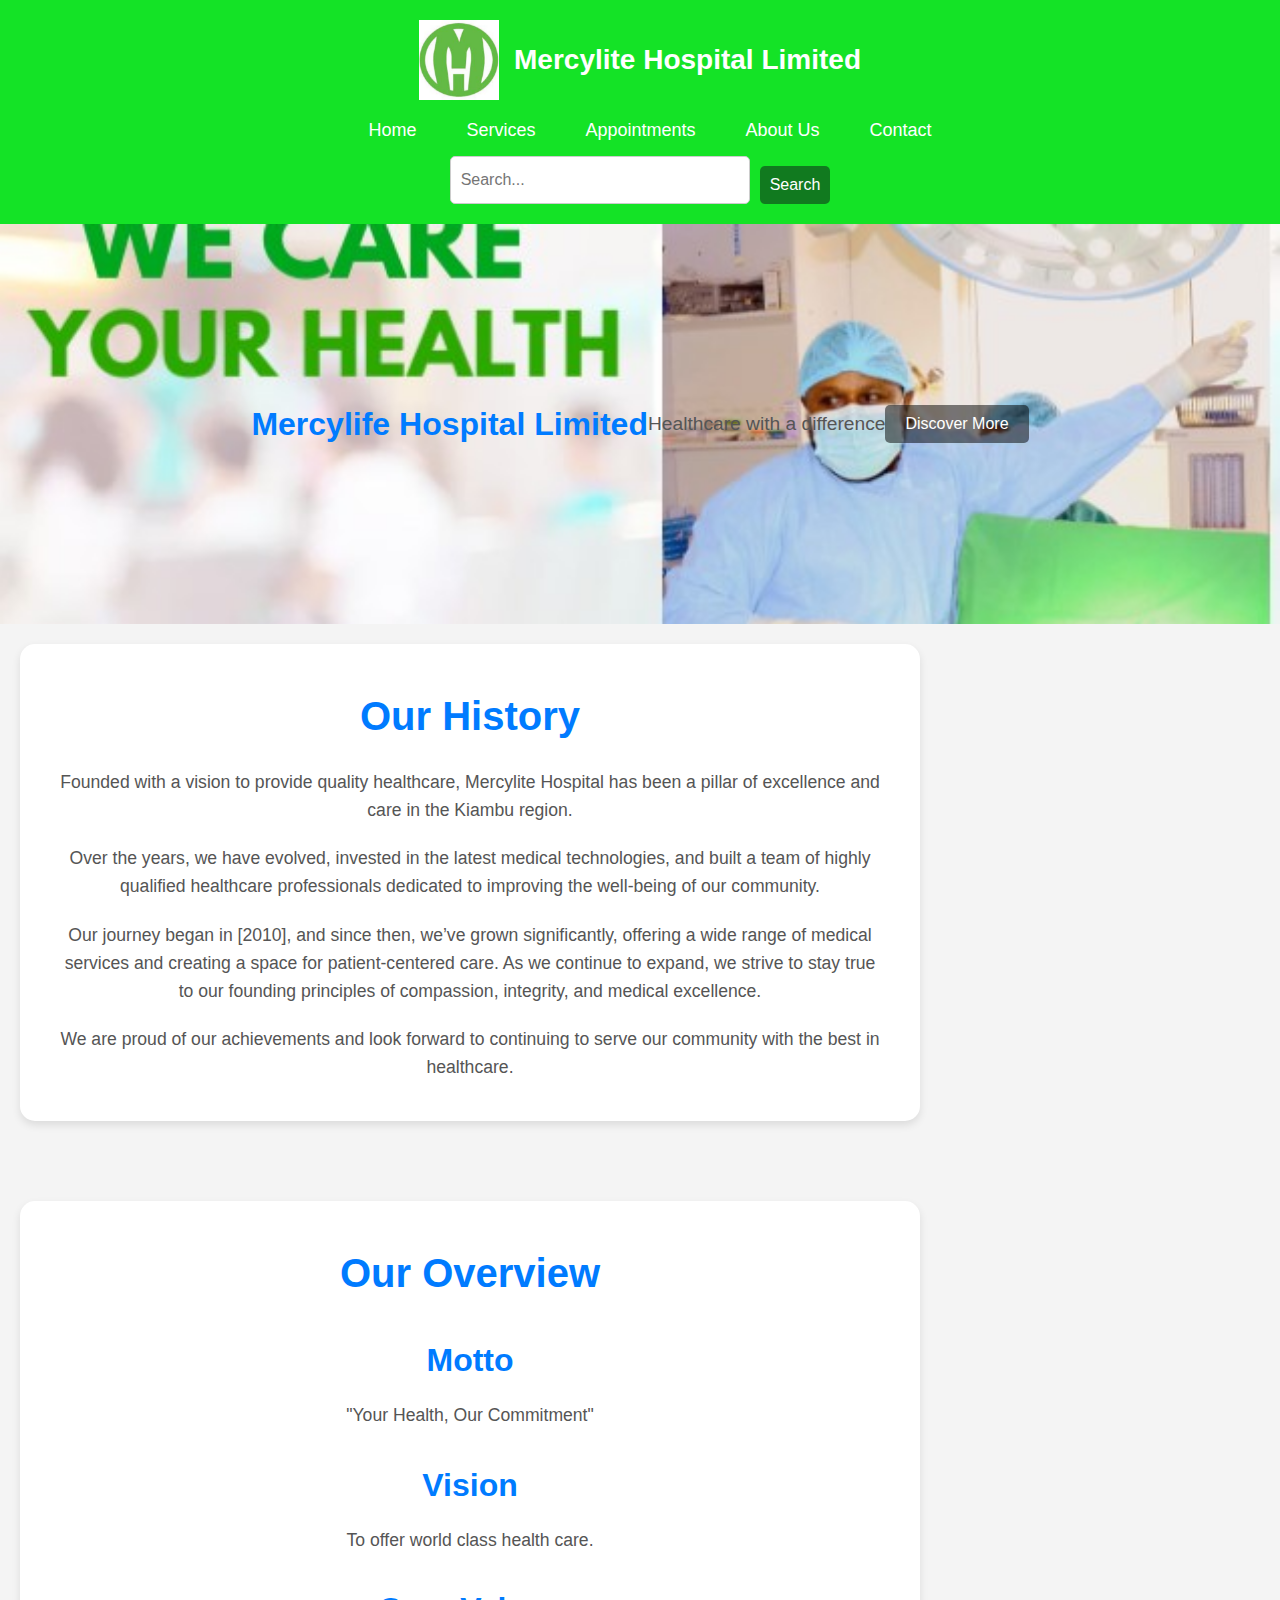
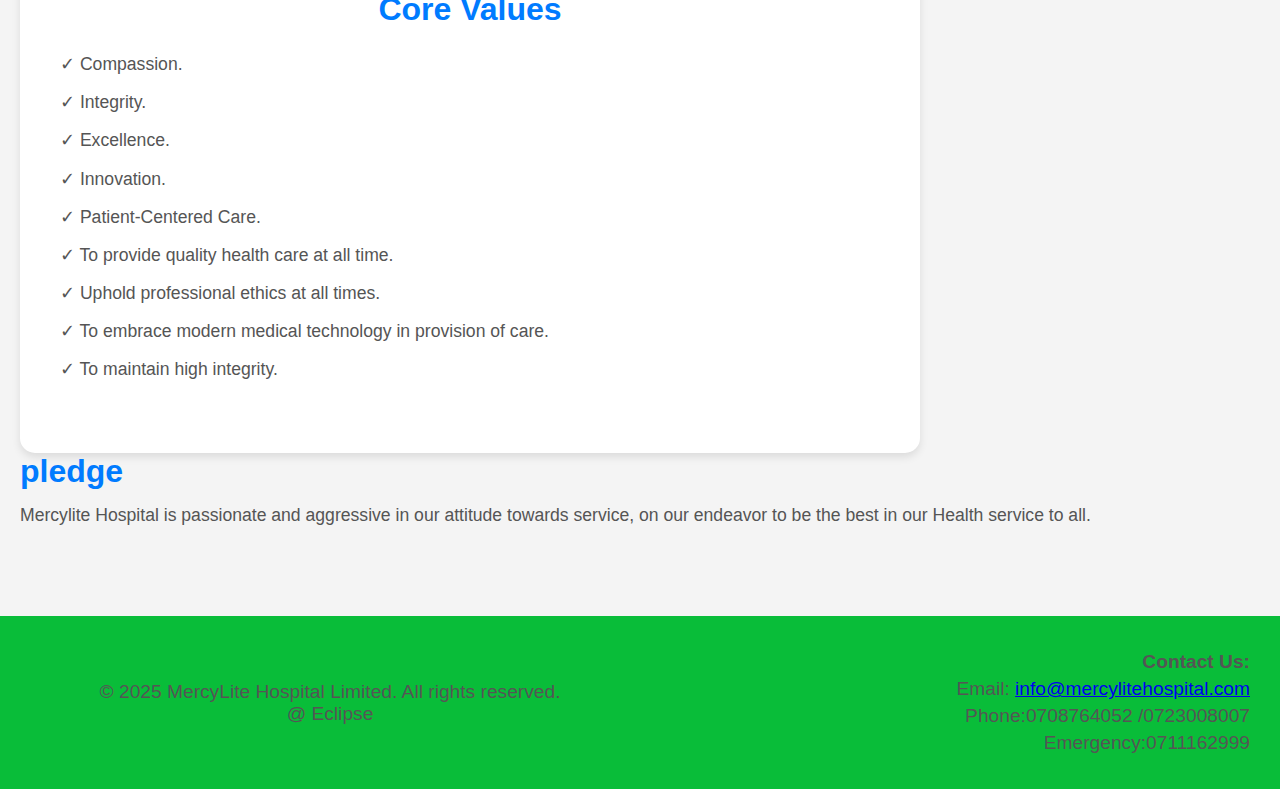
==== commit 3579856c: "Update about.html" ====
--- a/about.html
+++ b/about.html
@@ -43,7 +43,7 @@
 <!-- Add this link to include Font Awesome -->
 <link rel="stylesheet" href="https://cdnjs.cloudflare.com/ajax/libs/font-awesome/6.0.0-beta3/css/all.min.css">
 
-<div class="banner-image" style="background-image: url('images/banner.jpg');">
+<div class="banner-image" style="background-image: url('image/banner.jpg');">
     <h2>Mercylife Hospital Limited</h2>
     <p>Healthcare with a difference</p>
     <a href="#more-info">Discover More</a>
--- a/styles.css
+++ b/styles.css
@@ -924,3 +924,48 @@
         width: 200px;
     }
 }
+
+
+/* Banner Section Styles - Avoid interference with other sections */
+
+/* Banner Section Container */
+.banner-image {
+    width: 100%;
+    height: 400px; /* Adjust the height of the banner */
+    background-size: cover;
+    background-position: center;
+    display: flex;
+    justify-content: center;
+    align-items: center;
+    color: white;
+    text-align: center;
+    position: relative;
+}
+
+/* Banner Section Title */
+.banner-image h2 {
+    font-size: 2rem;
+    margin: 0;
+    font-weight: bold;
+}
+
+/* Banner Section Tagline */
+.banner-image p {
+    font-size: 1.2rem;
+}
+
+/* Banner Section Call-to-Action Button */
+.banner-image a {
+    font-size: 1rem;
+    color: white;
+    text-decoration: none;
+    padding: 10px 20px;
+    background-color: rgba(0, 0, 0, 0.5);
+    border-radius: 5px;
+}
+
+/* Banner Section Button Hover Effect */
+.banner-image a:hover {
+    background-color: rgba(0, 0, 0, 0.8);
+}
+
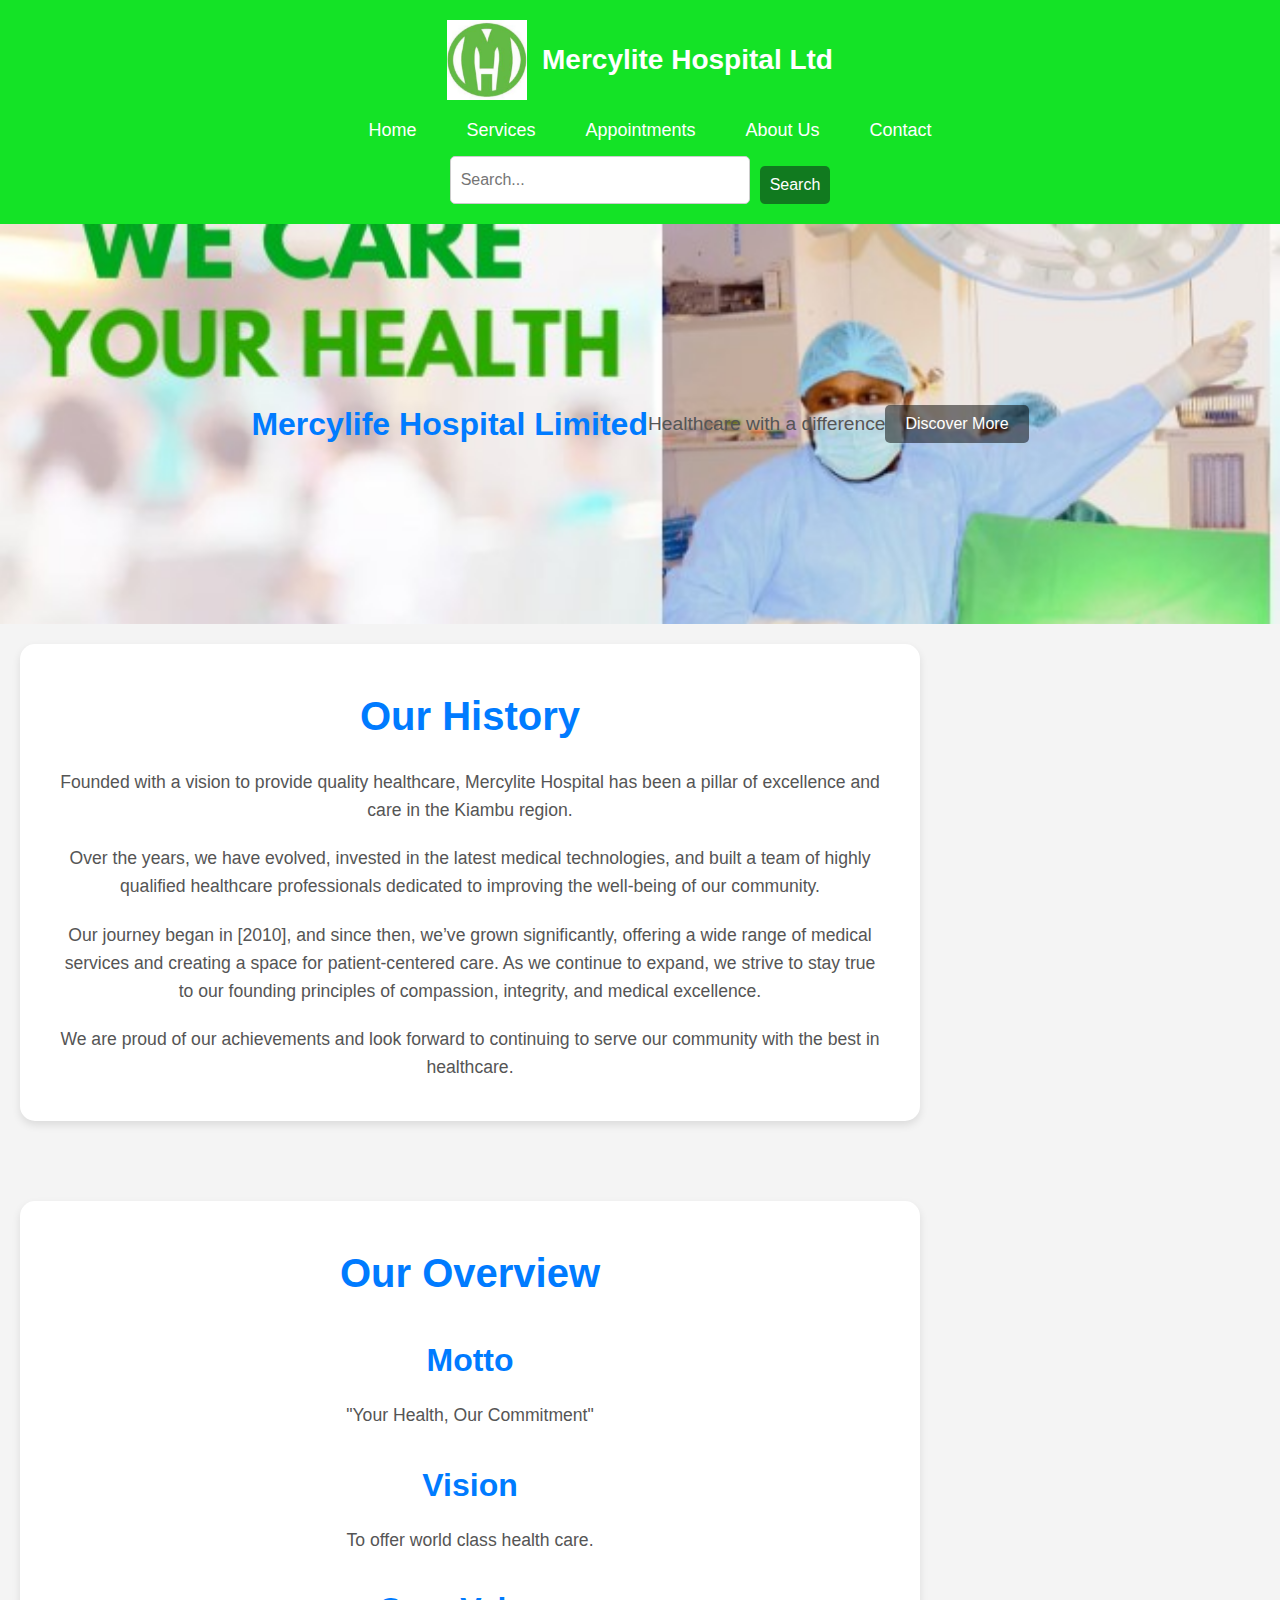
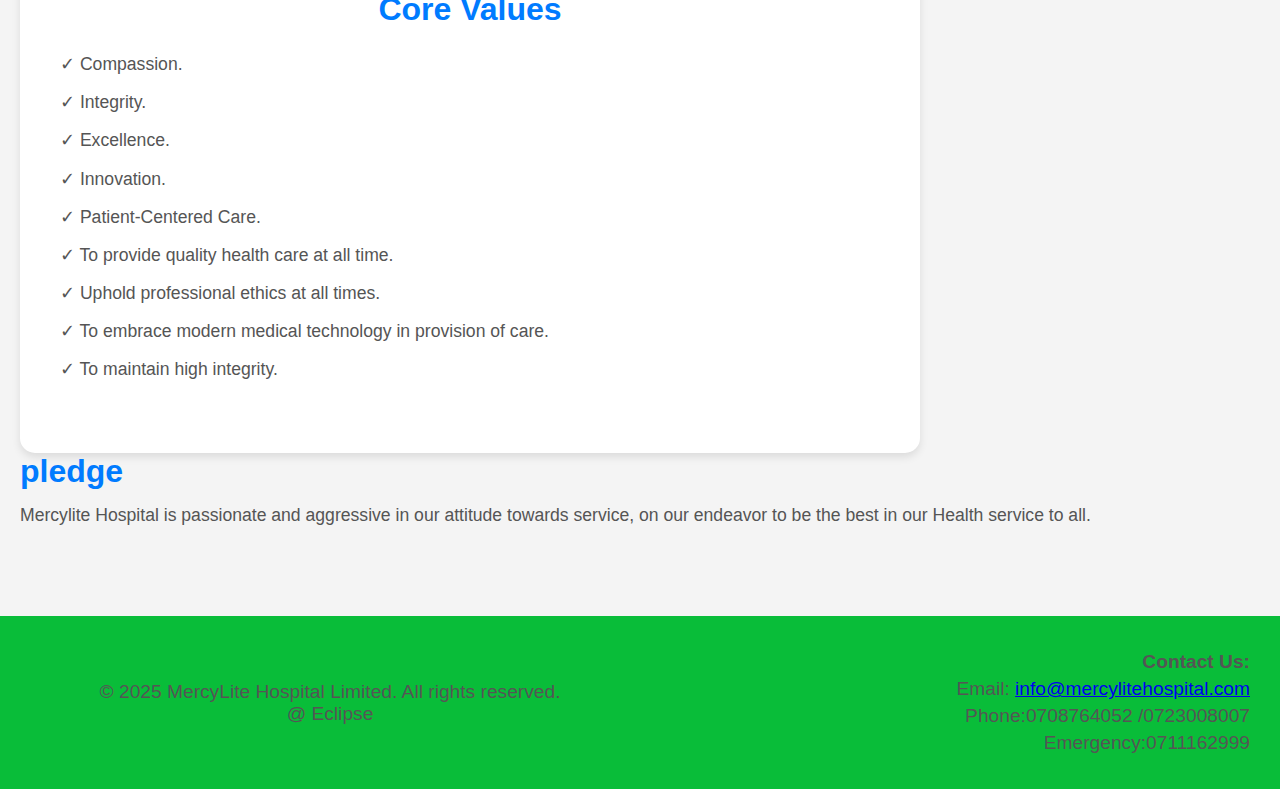
==== commit 2a1ca9fa: "Update about.html" ====
--- a/about.html
+++ b/about.html
@@ -4,7 +4,7 @@
     <meta charset="UTF-8">
     <meta name="viewport" content="width=device-width, initial-scale=1.0">
     <meta http-equiv="X-UA-Compatible" content="ie=edge">
-    <title>Mercylite Hospital Limited - Home</title>
+    <title>Mercylite Hospital Ltd - Home</title>
     <link rel="stylesheet" href="styles.css">
     <script defer src="script.js"></script>
 </head>
@@ -15,7 +15,7 @@
       <!-- Hospital Logo -->
       <img src="image/logo.png" alt="Mercylife Hospital Logo" class="logo">
       <!-- Hospital Name -->
-      <h1 class="hospital-name">Mercylite Hospital Limited</h1>
+      <h1 class="hospital-name">Mercylite Hospital Ltd</h1>
     </div>
 
     <!-- Quick Links Below the Logo and Hospital Name -->
